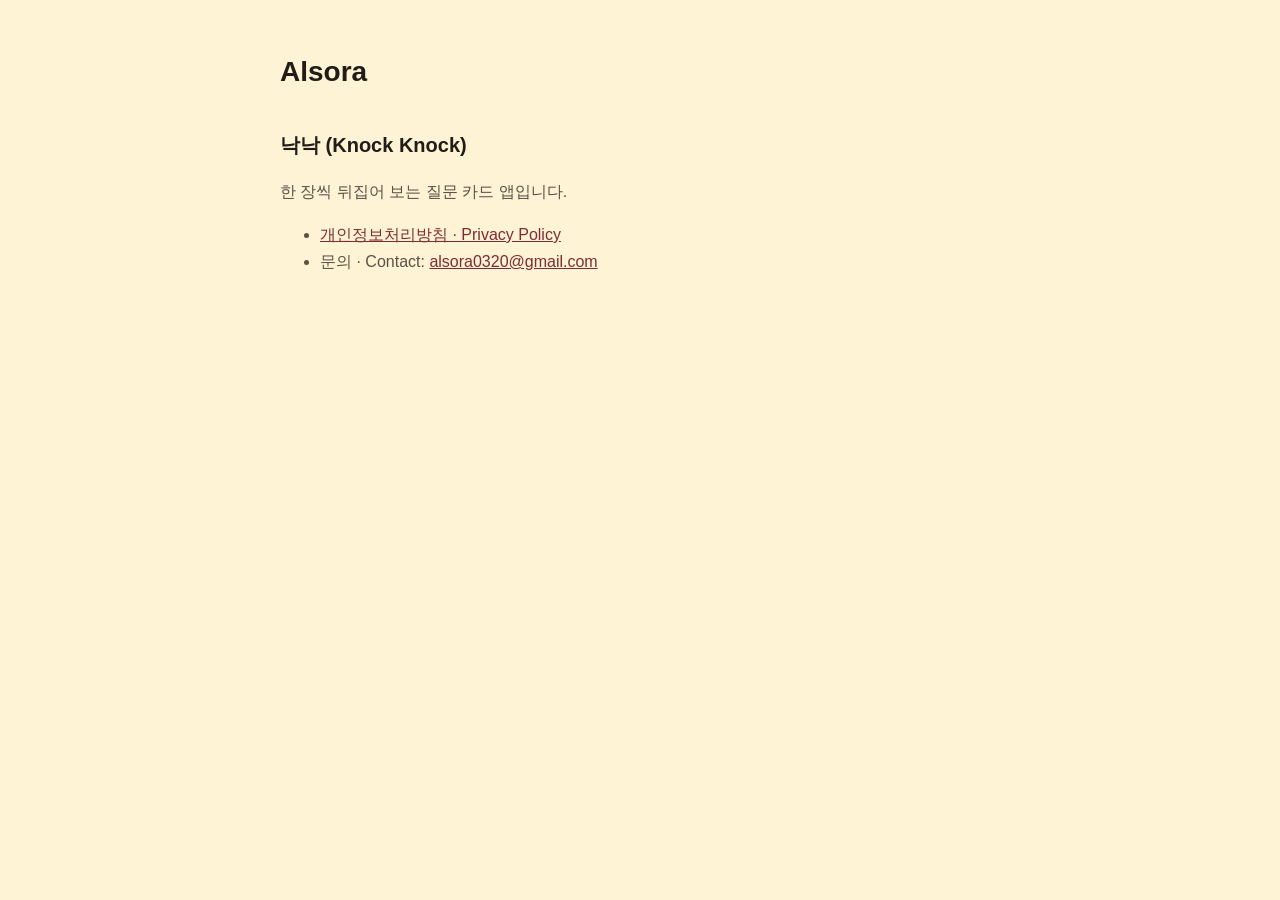
==== index.html @ 1114aa3c "Add site, privacy policy, app-ads.txt" ====
<!doctype html>
<html lang="ko">
<head>
<meta charset="utf-8">
<meta name="viewport" content="width=device-width, initial-scale=1">
<title>Alsora</title>
<link rel="stylesheet" href="style.css">
</head>
<body>
<main>
  <h1>Alsora</h1>
  <h2>낙낙 (Knock Knock)</h2>
  <p>한 장씩 뒤집어 보는 질문 카드 앱입니다.</p>
  <ul>
    <li><a href="privacy.html">개인정보처리방침 · Privacy Policy</a></li>
    <li>문의 · Contact: <a href="mailto:alsora0320@gmail.com">alsora0320@gmail.com</a></li>
  </ul>
</main>
</body>
</html>
---- style.css ----
:root { color-scheme: light dark; --bg: #FFF3D6; --text: #211C17; --sub: #5A5147; --accent: #7E2B33; }
@media (prefers-color-scheme: dark) { :root { --bg: #2B1618; --text: #F5E9E0; --sub: #B5AA9E; --accent: #E8C9B8; } }
body { margin: 0; background: var(--bg); color: var(--text); font: 16px/1.7 -apple-system, BlinkMacSystemFont, "Apple SD Gothic Neo", "Noto Sans KR", sans-serif; }
main { max-width: 720px; margin: 0 auto; padding: 48px 16px 80px; }
h1 { font-size: 28px; margin: 0 0 8px; }
h2 { font-size: 20px; margin: 32px 0 8px; }
h3 { font-size: 17px; margin: 24px 0 4px; }
p, li { color: var(--sub); }
a { color: var(--accent); }
hr { border: 0; border-top: 1px solid var(--sub); opacity: .3; margin: 48px 0; }
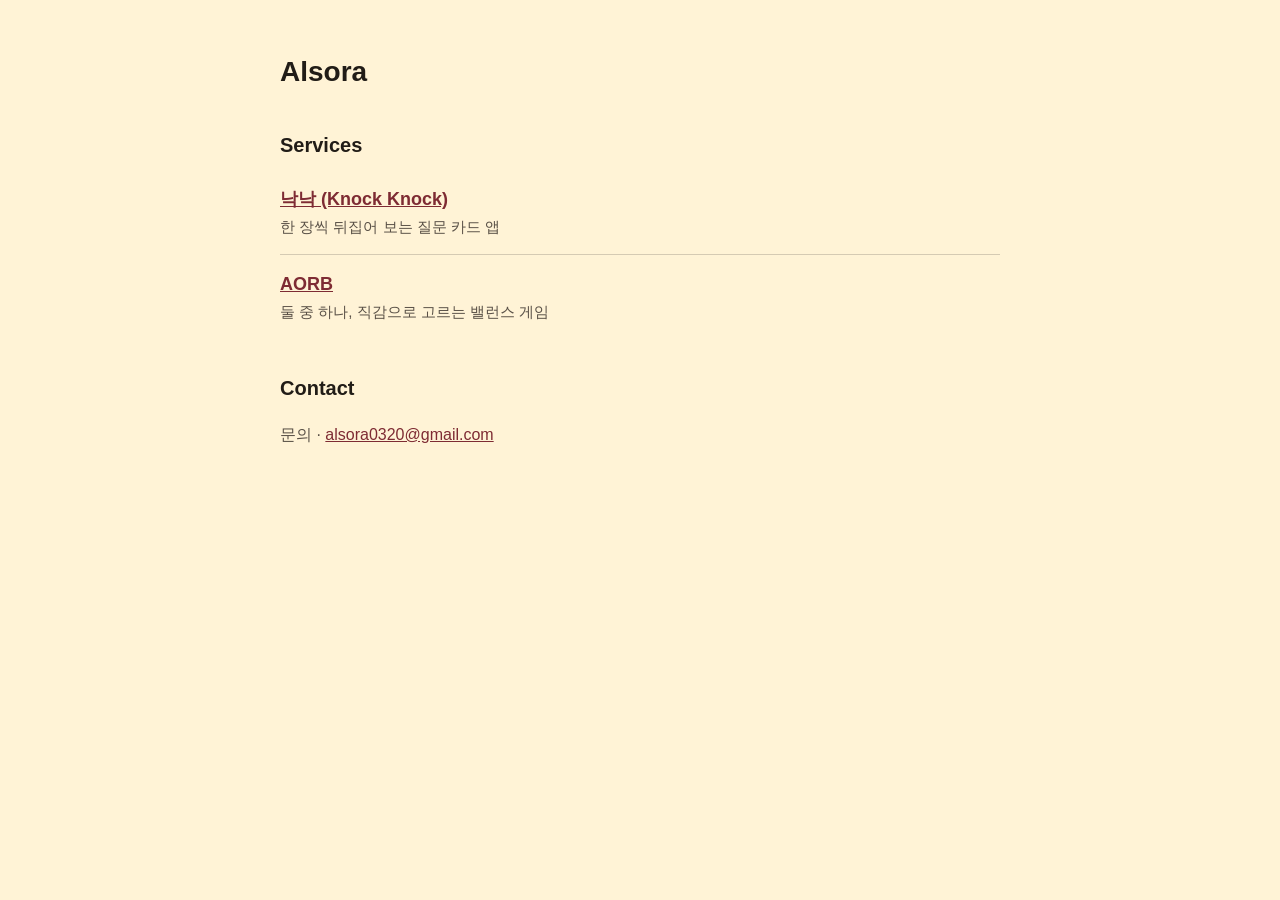
==== commit fe3f0be5: "Add Services/Contact home with per-app pages and AORB privacy policy - home: Services (Knock Knock, " ====
--- a/index.html
+++ b/index.html
@@ -9,12 +9,21 @@
 <body>
 <main>
   <h1>Alsora</h1>
-  <h2>낙낙 (Knock Knock)</h2>
-  <p>한 장씩 뒤집어 보는 질문 카드 앱입니다.</p>
-  <ul>
-    <li><a href="privacy.html">개인정보처리방침 · Privacy Policy</a></li>
-    <li>문의 · Contact: <a href="mailto:alsora0320@gmail.com">alsora0320@gmail.com</a></li>
+
+  <h2>Services</h2>
+  <ul class="services">
+    <li>
+      <a href="knock-knock/">낙낙 (Knock Knock)</a>
+      <span>한 장씩 뒤집어 보는 질문 카드 앱</span>
+    </li>
+    <li>
+      <a href="aorb/">AORB</a>
+      <span>둘 중 하나, 직감으로 고르는 밸런스 게임</span>
+    </li>
   </ul>
+
+  <h2>Contact</h2>
+  <p>문의 · <a href="mailto:alsora0320@gmail.com">alsora0320@gmail.com</a></p>
 </main>
 </body>
 </html>
--- a/style.css
+++ b/style.css
@@ -8,3 +8,10 @@
 p, li { color: var(--sub); }
 a { color: var(--accent); }
 hr { border: 0; border-top: 1px solid var(--sub); opacity: .3; margin: 48px 0; }
+.back { margin: 0 0 24px; }
+.back a { text-decoration: none; }
+.services { list-style: none; padding: 0; margin: 0; }
+.services li { padding: 14px 0; border-bottom: 1px solid color-mix(in srgb, var(--sub) 25%, transparent); }
+.services li:last-child { border-bottom: 0; }
+.services a { font-size: 18px; font-weight: 700; }
+.services span { display: block; font-size: 15px; }
